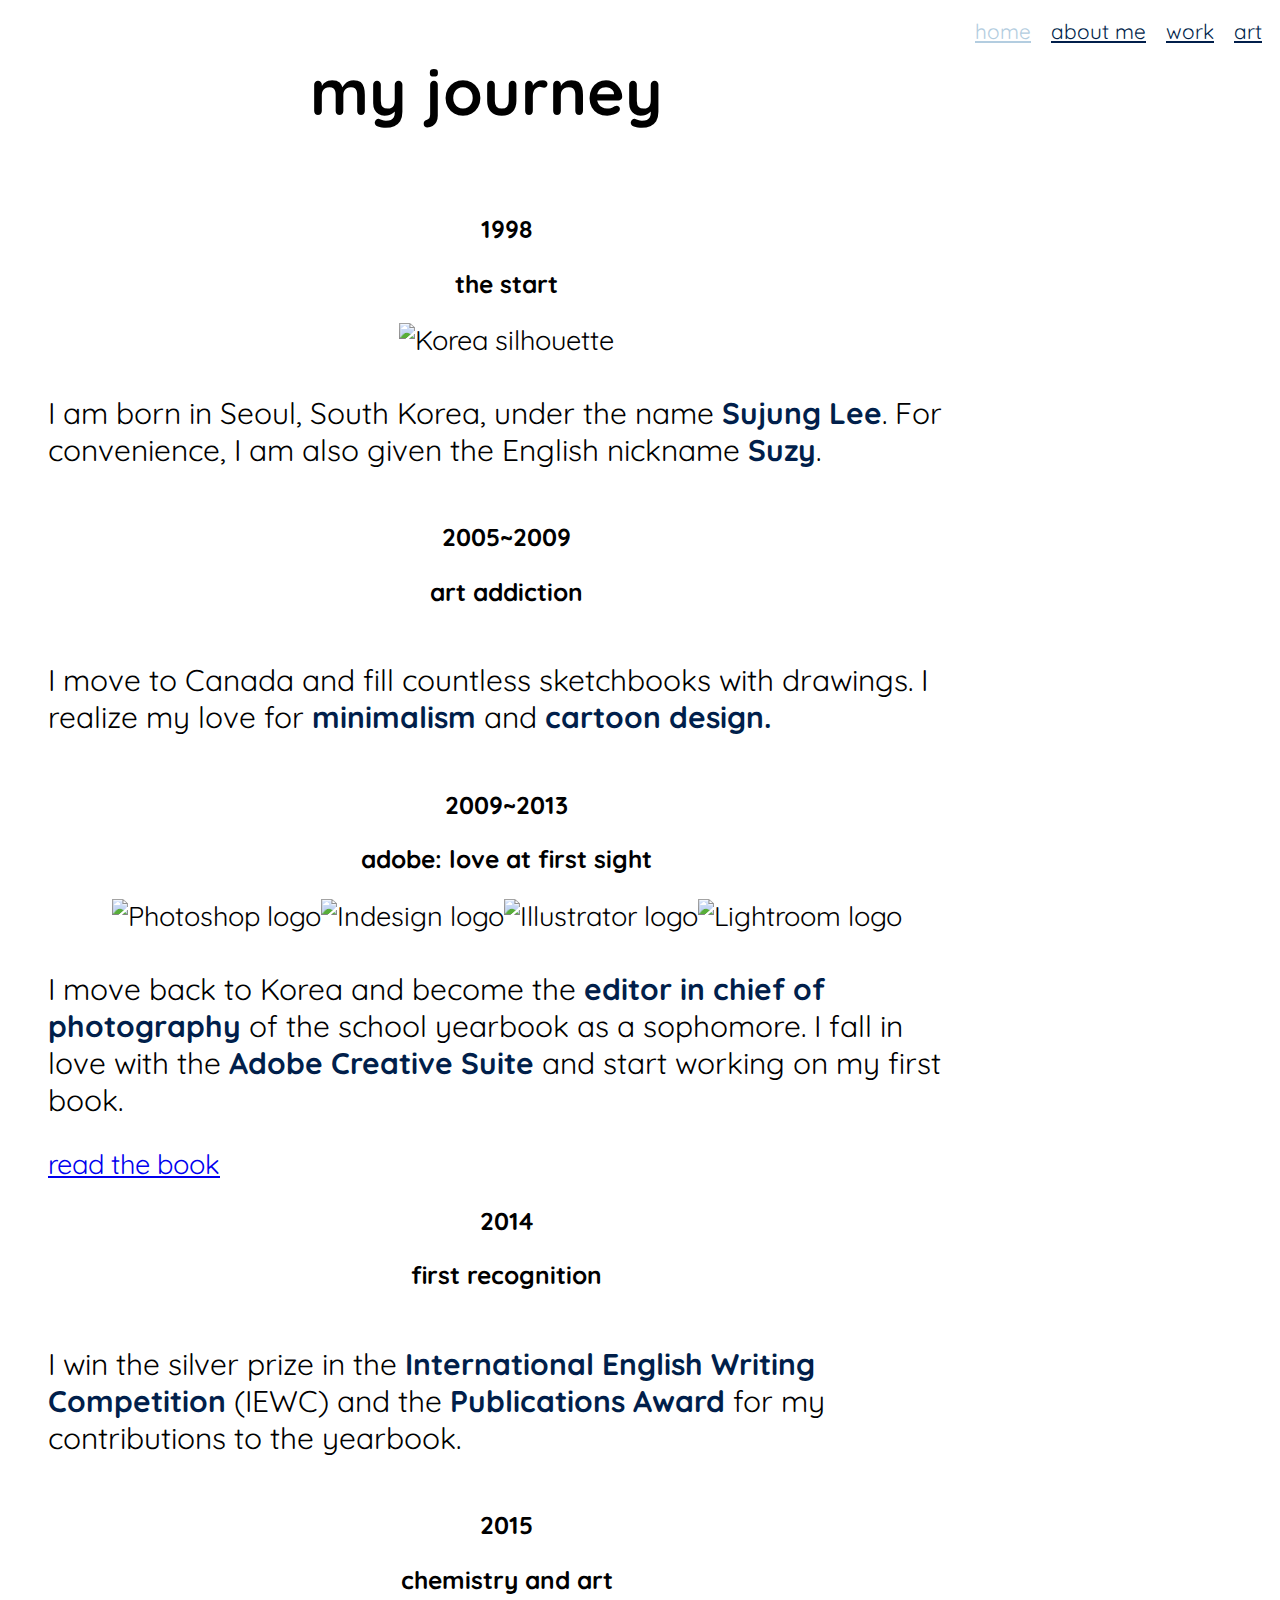
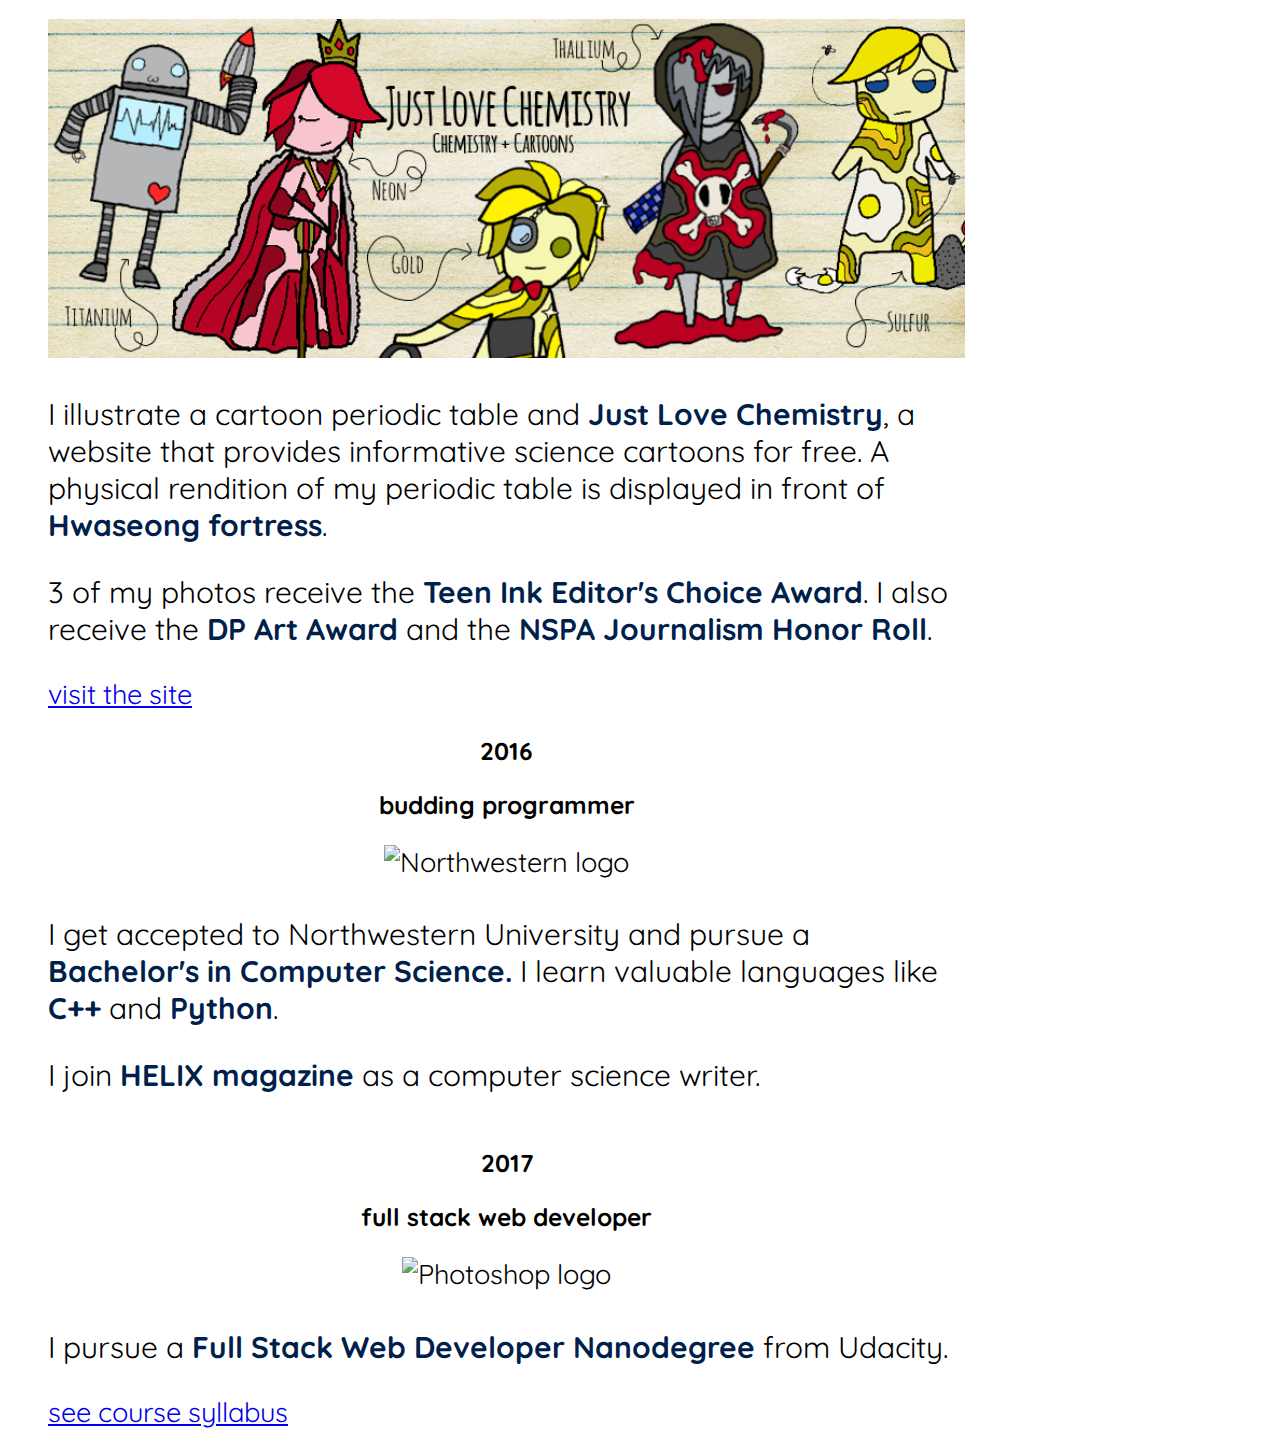
==== about-me.html @ 0ba0f645 "Add .htaccess file" ====
<!doctype html>
<html>
<head>
	<meta charset="utf-8">

	<!-- Google Web Fonts, in order of prioritizatioin -->
	<link href="https://fonts.googleapis.com/css?family=Quicksand:300" rel="stylesheet">
	<link href="https://fonts.googleapis.com/css?family=Poiret+One" rel="stylesheet">
	<link rel="stylesheet" href="https://fonts.googleapis.com/css?family=Josefin+Sans">

	<!-- Setting the viewport -->
	<meta name="viewport" content="width=device-width, initial-scale=1.0">

	<!-- Stylesheets & Javascript -->
	<link rel="stylesheet" type="text/css" href="css/stylesheet.css">
	<link href="css/bootstrap.min.css" rel="stylesheet">

	<title>About Me</title>
</head>

<body>
	<nav>
		<a href="http://sujunglee.com/art" class="nav-link" style="float:right">art</a>
		<a href="http://sujunglee.com/work" class="nav-link" style="float:right">work</a>
		<a href="http://sujunglee.com/about-me" class="nav-link" style="float:right">about me</a>
		<a href="http://sujunglee.com" class="nav-link active" style="float:right">home</a>
	</nav>

	<div class="container">
	<h1 class="name-text">my journey</h1>
		<div class="container">
			</div>
			<ul class="timeline">
				<li>
				  <div class="timeline-badge"></i></div>
				  <div class="timeline-panel">
					<div class="timeline-heading">
					  <h3 class="timeline-date">1998</h3>
					  <h3 class="timeline-title">the start</h3>
					  <center><img src="images/korea-logo.png" alt="Korea silhouette" class="timeline-icon"></center>
					</div>
					<div class="timeline-body">
						<p class="timeline-p">I am born in Seoul, South Korea, under the name <b>Sujung Lee</b>. For convenience, I am also given the English nickname <b>Suzy</b>.</p>
					</div>
				  </div>
				</li>
				<li class="timeline-inverted">
				  <div class="timeline-badge warning"></i></div>
				  <div class="timeline-panel">
					<div class="timeline-heading">
					  <h3 class="timeline-date">2005~2009</h3>
					  <h3 class="timeline-title">art addiction</h3>
					</div>
					<div class="timeline-body">
					  <p class="timeline-p">I move to Canada and fill countless sketchbooks with drawings. I realize my love for <b>minimalism</b> and <b>cartoon design.</b></p>
					</div>
				  </div>
				</li>
				<li>
				  <div class="timeline-badge danger"></div>
				  <div class="timeline-panel">
					<div class="timeline-heading">
					  <h3 class="timeline-date">2009~2013</h3>
					  <h3 class="timeline-title">adobe: love at first sight</h3>
					</div>
					<div class="timeline-body">
						<center><img src="images/PS-logo.png" alt="Photoshop logo" class="timeline-icon"><img src="images/Id-logo.png" alt="Indesign logo" class="timeline-icon"><img src="images/Ai-logo.png" alt="Illustrator logo" class="timeline-icon"><img src="images/Lr-logo.png" alt="Lightroom logo" class="timeline-icon"></center>
						<p class="timeline-p">I move back to Korea and become the <b>editor in chief of photography</b> of the school yearbook as a sophomore. I fall in love with the <b>Adobe Creative Suite</b> and start working on my first book.</p>
						<a href="http://www.blurb.com/books/6549629-what-s-for-dinner-is-there-dinner-an-analysis-of-o" target="_blank" class="btn btn-default center-block btn-lg">read the book</a>
					</div>
				  </div>
				</li>
				<li class="timeline-inverted">
				  <div class="timeline-badge info"></div>
				  <div class="timeline-panel">
					<div class="timeline-heading">
					  <h3 class="timeline-date">2014</h3>
					  <h3 class="timeline-title">first recognition</h3>
					</div>
					<div class="timeline-body">
					  <p class="timeline-p">I win the silver prize in the <b>International English Writing Competition</b> (IEWC) and the <b>Publications Award</b> for my contributions to the yearbook.</p>
					</div>
				  </div>
				</li>
				<li>
				  <div class="timeline-badge"></i></div>
				  <div class="timeline-panel">
					<div class="timeline-heading">
					  <h3 class="timeline-date">2015</h3>
					  <h3 class="timeline-title">chemistry and art</h3>
					  <center><img src="images/JLC_Header.png" alt="Gallery photo" width="100%"></center>
					</div>
					<div class="timeline-body">
						<p class="timeline-p">I illustrate a cartoon periodic table and <b>Just Love Chemistry</b>, a website that provides informative science cartoons for free. A physical rendition of my periodic table is displayed in front of <b>Hwaseong fortress</b>.</p>
						<p class="timeline-p"> 3 of my photos receive the <b>Teen Ink Editor's Choice Award</b>. I also receive the <b>DP Art Award</b> and the <b>NSPA Journalism Honor Roll</b>.</p>
						<a href="http://justlovechemistry.com" target="_blank" class="btn btn-default center-block btn-lg">visit the site</a>
					</div>
				  </div>
				</li>
				<li class="timeline-inverted">
				  <div class="timeline-badge success"></div>
				  <div class="timeline-panel">
					<div class="timeline-heading">
					  <h3 class="timeline-date">2016</h3>
					  <h3 class="timeline-title">budding programmer</h3>
					  <center><img src="images/NU-logo.png" alt="Northwestern logo" width="100%"></center>
					</div>
					<div class="timeline-body">
					  <p class="timeline-p">I get accepted to Northwestern University and pursue a <b>Bachelor's in Computer Science.</b> I learn valuable languages like <b>C++</b> and <b>Python</b>.</p>
					  <p class="timeline-p">I join <b>HELIX magazine</b> as a computer science writer.</p>
					</div>
				  </div>
				</li>
				<li>
				  <div class="timeline-badge danger"></div>
				  <div class="timeline-panel">
					<div class="timeline-heading">
					  <h3 class="timeline-date">2017</h3>
					  <h3 class="timeline-title">full stack web developer</h3>
					</div>
					<div class="timeline-body">
						<center><img src="images/udacity-logo.png" alt="Photoshop logo" width="70%"></center>
						<p class="timeline-p">I pursue a <b>Full Stack Web Developer Nanodegree</b> from Udacity.</p>
						<a href="https://www.udacity.com/course/full-stack-web-developer-nanodegree--nd004" class="btn btn-default center-block btn-lg" target="_blank">see course syllabus</a>
					</div>
				  </div>
				</li>
			</ul>
		</div>
	</div>
</body>
</html>
---- css/stylesheet.css ----
@charset "UTF-8";
/* SEMANTIC TAG STYLES */
* {
	box-sizing: border-box;
	font-family: "Quicksand", "Poiret One", "Josefin Sans", sans-serif;
	position: relative;
	overflow: auto;
}


nav {
	display: inline;
}

body {
	float: both;
}

h3 {
	font-size: 90%;
	text-align: center;
}

p {
	font-size: 110%;
}

b {
	color: #011f4b;
}

li {
	font-size: 170%;
}

footer {
	padding: 10px;
}

a:hover {
	text-decoration: none;
}

/* NAVIGATION BAR */

.nav-link {
	padding: 10px;
	font-size: 130%;
	color: #011f4b;
}

.nav-link:hover {
	color: #b3cde0;
	/* Remove underline when hovering over link*/
	text-decoration: none;
}

/* The link the user is currently on */
.active {
	color: #b3cde0;
}

/* HOME PAGE */

.name-text {
	font-size: 400%;
	text-align: center;
}

.name-top {
	padding-bottom: 10px;
}

.home-text-title {
	color: white;
	text-align: center;
	font-size: 150%;
	text-transform: lowercase;
}

.home-box {
	padding-top: 15px;
	padding-bottom: 10px;
	height: 250px;
}

.dark-blue {
	background-color: #011f4b;
}

.med-dark-blue {
	background-color: #03396c;
}

.med-blue {
	background-color: #005b96;
}

.light-blue {
	background-color: #6497b1;
}

.very-light-blue {
	background-color: #b3cde0;
}
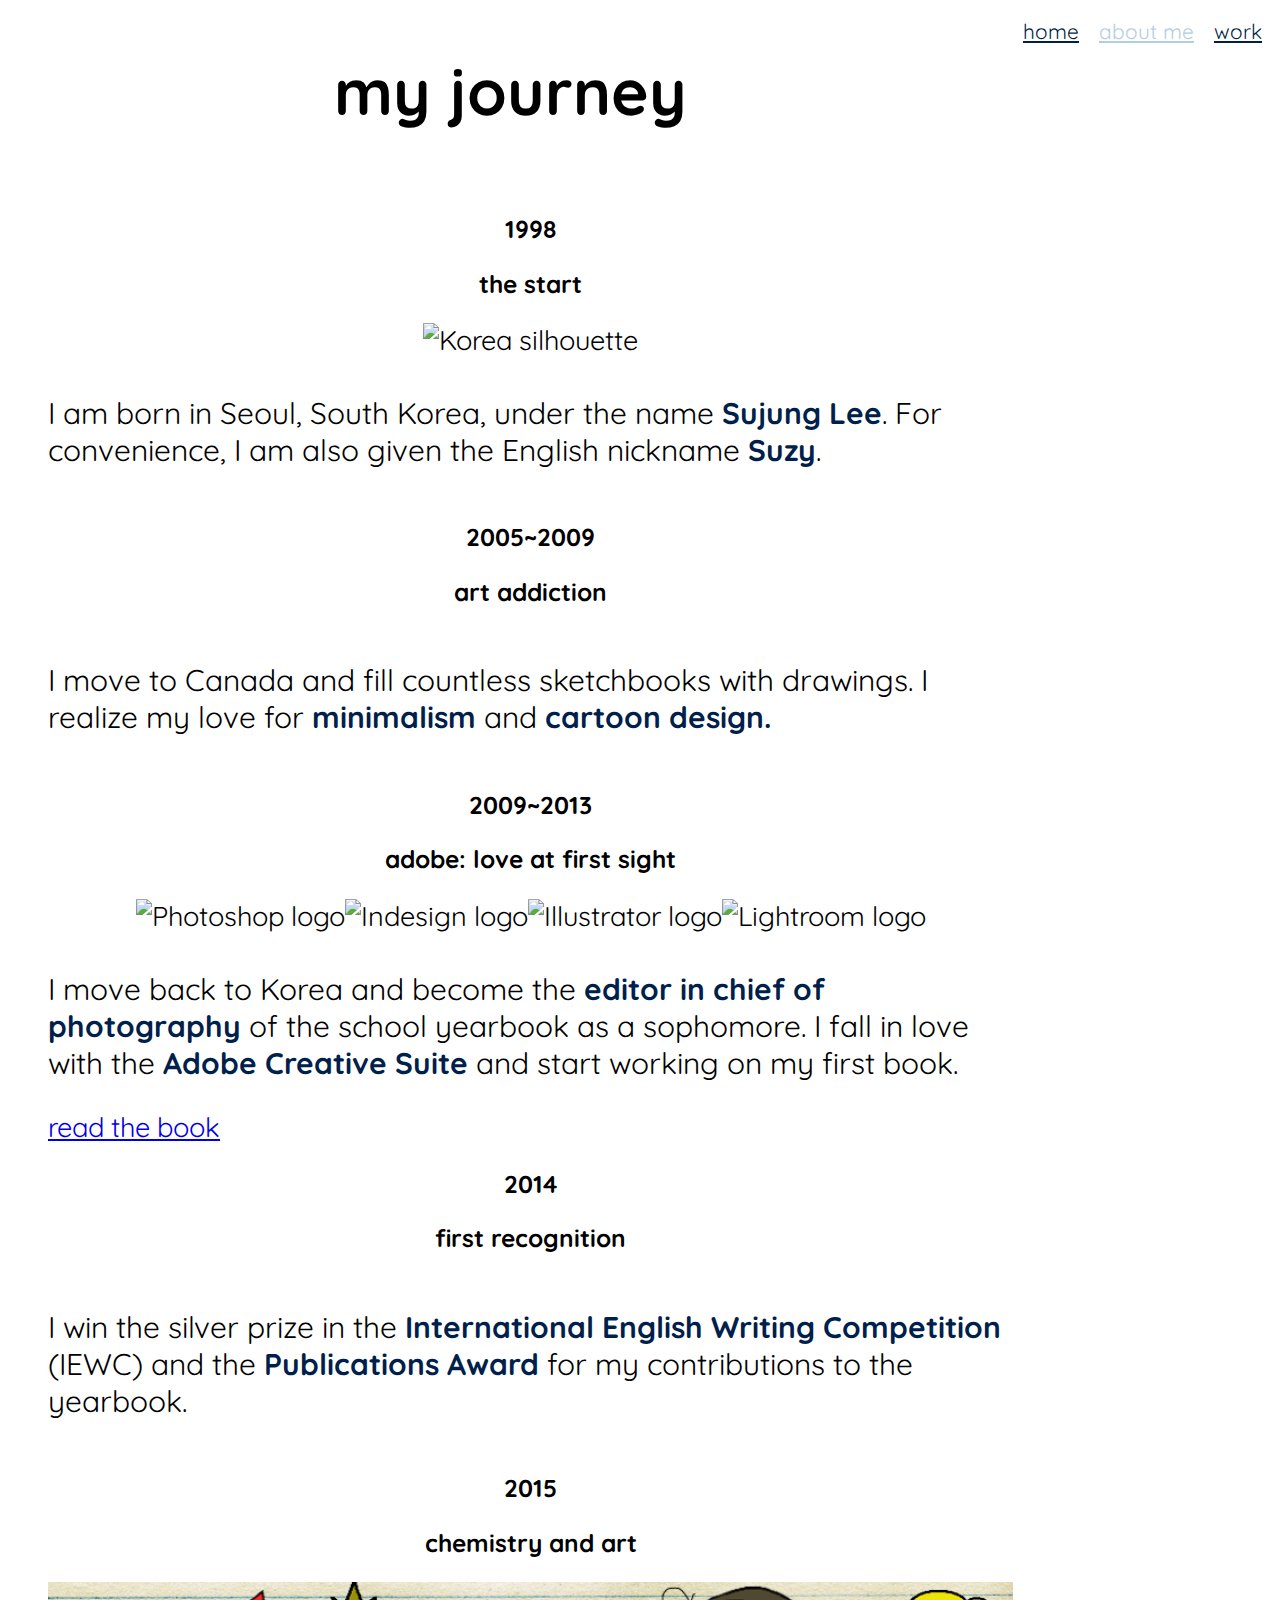
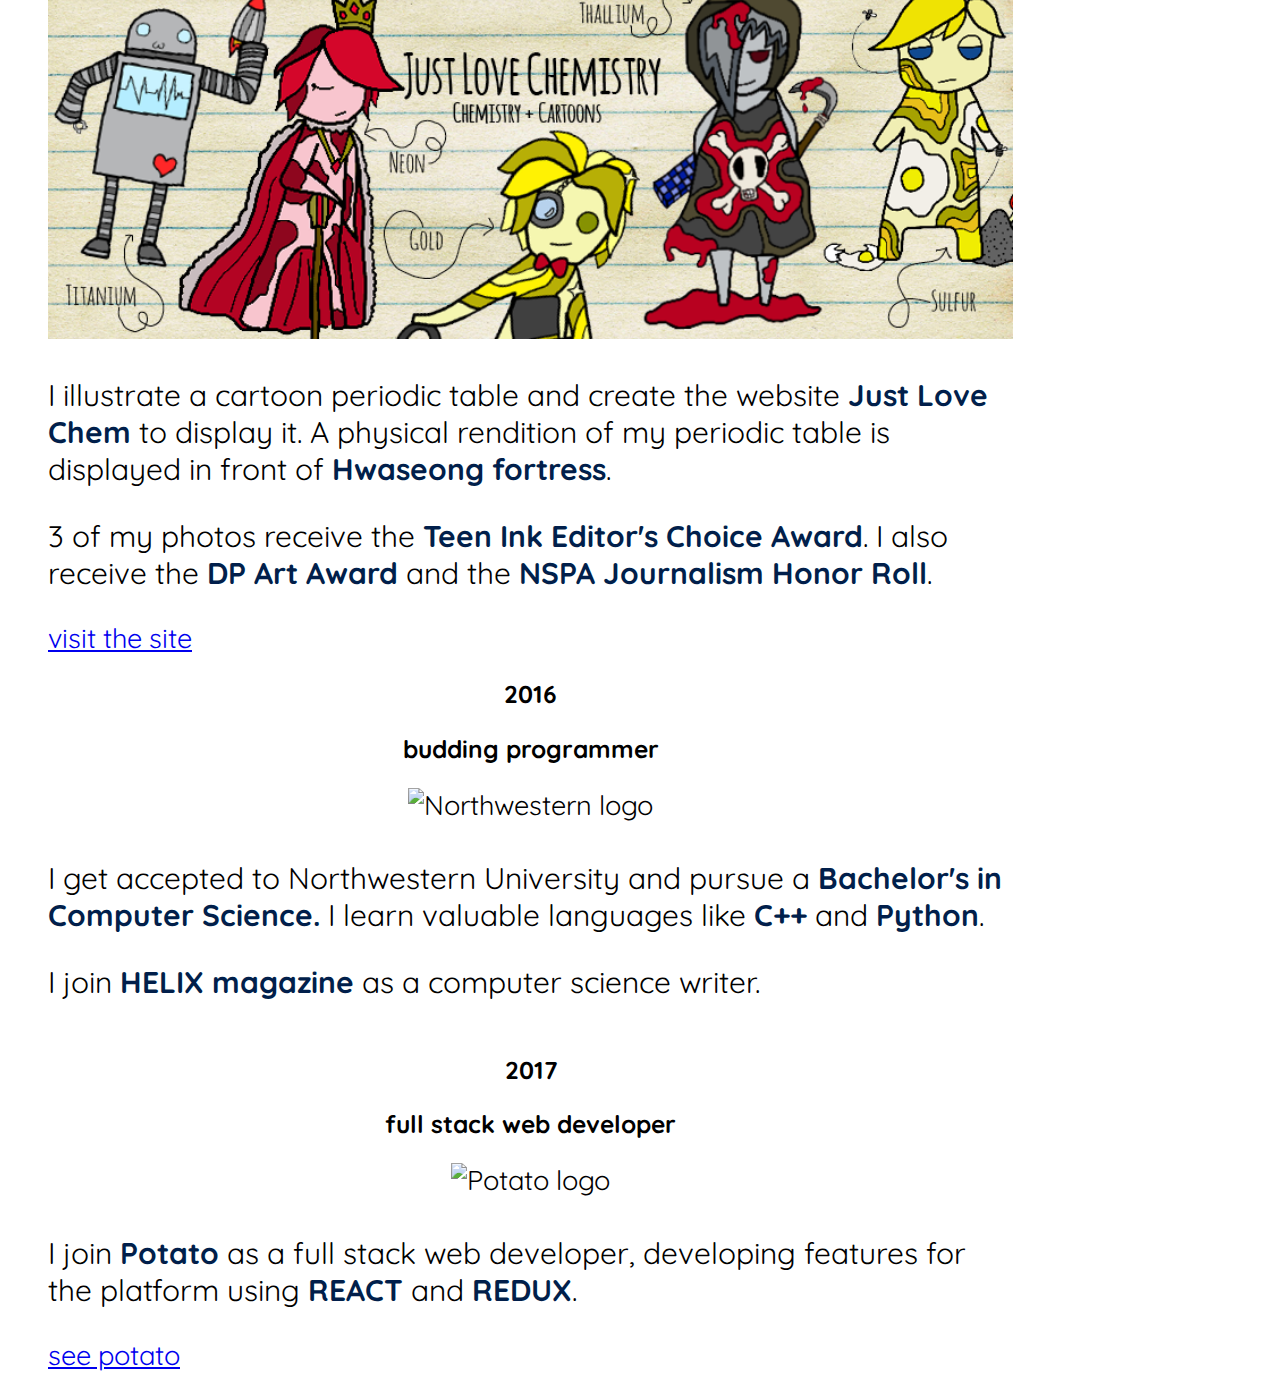
==== commit f7a7c370: "Update timeline content" ====
--- a/about-me.html
+++ b/about-me.html
@@ -20,10 +20,10 @@
 
 <body>
 	<nav>
-		<a href="http://sujunglee.com/art" class="nav-link" style="float:right">art</a>
+
 		<a href="http://sujunglee.com/work" class="nav-link" style="float:right">work</a>
-		<a href="http://sujunglee.com/about-me" class="nav-link" style="float:right">about me</a>
-		<a href="http://sujunglee.com" class="nav-link active" style="float:right">home</a>
+		<a href="http://sujunglee.com/about-me" class="nav-link active" style="float:right">about me</a>
+		<a href="http://sujunglee.com" class="nav-link" style="float:right">home</a>
 	</nav>
 
 	<div class="container">
@@ -91,9 +91,9 @@
 					  <center><img src="images/JLC_Header.png" alt="Gallery photo" width="100%"></center>
 					</div>
 					<div class="timeline-body">
-						<p class="timeline-p">I illustrate a cartoon periodic table and <b>Just Love Chemistry</b>, a website that provides informative science cartoons for free. A physical rendition of my periodic table is displayed in front of <b>Hwaseong fortress</b>.</p>
+						<p class="timeline-p">I illustrate a cartoon periodic table and create the website <b>Just Love Chem</b> to display it. A physical rendition of my periodic table is displayed in front of <b>Hwaseong fortress</b>.</p>
 						<p class="timeline-p"> 3 of my photos receive the <b>Teen Ink Editor's Choice Award</b>. I also receive the <b>DP Art Award</b> and the <b>NSPA Journalism Honor Roll</b>.</p>
-						<a href="http://justlovechemistry.com" target="_blank" class="btn btn-default center-block btn-lg">visit the site</a>
+						<a href="http://justlovechem.com" target="_blank" class="btn btn-default center-block btn-lg">visit the site</a>
 					</div>
 				  </div>
 				</li>
@@ -119,9 +119,9 @@
 					  <h3 class="timeline-title">full stack web developer</h3>
 					</div>
 					<div class="timeline-body">
-						<center><img src="images/udacity-logo.png" alt="Photoshop logo" width="70%"></center>
-						<p class="timeline-p">I pursue a <b>Full Stack Web Developer Nanodegree</b> from Udacity.</p>
-						<a href="https://www.udacity.com/course/full-stack-web-developer-nanodegree--nd004" class="btn btn-default center-block btn-lg" target="_blank">see course syllabus</a>
+						<center><img src="images/potato-logo.png" width="30%" alt="Potato logo" width="70%"></center>
+						<p class="timeline-p">I join <b>Potato</b> as a full stack web developer, developing features for the platform using <b>REACT</b> and <b>REDUX</b>.</p>
+						<a href="http://www.ptto.io/" class="btn btn-default center-block btn-lg" target="_blank">see potato</a>
 					</div>
 				  </div>
 				</li>
